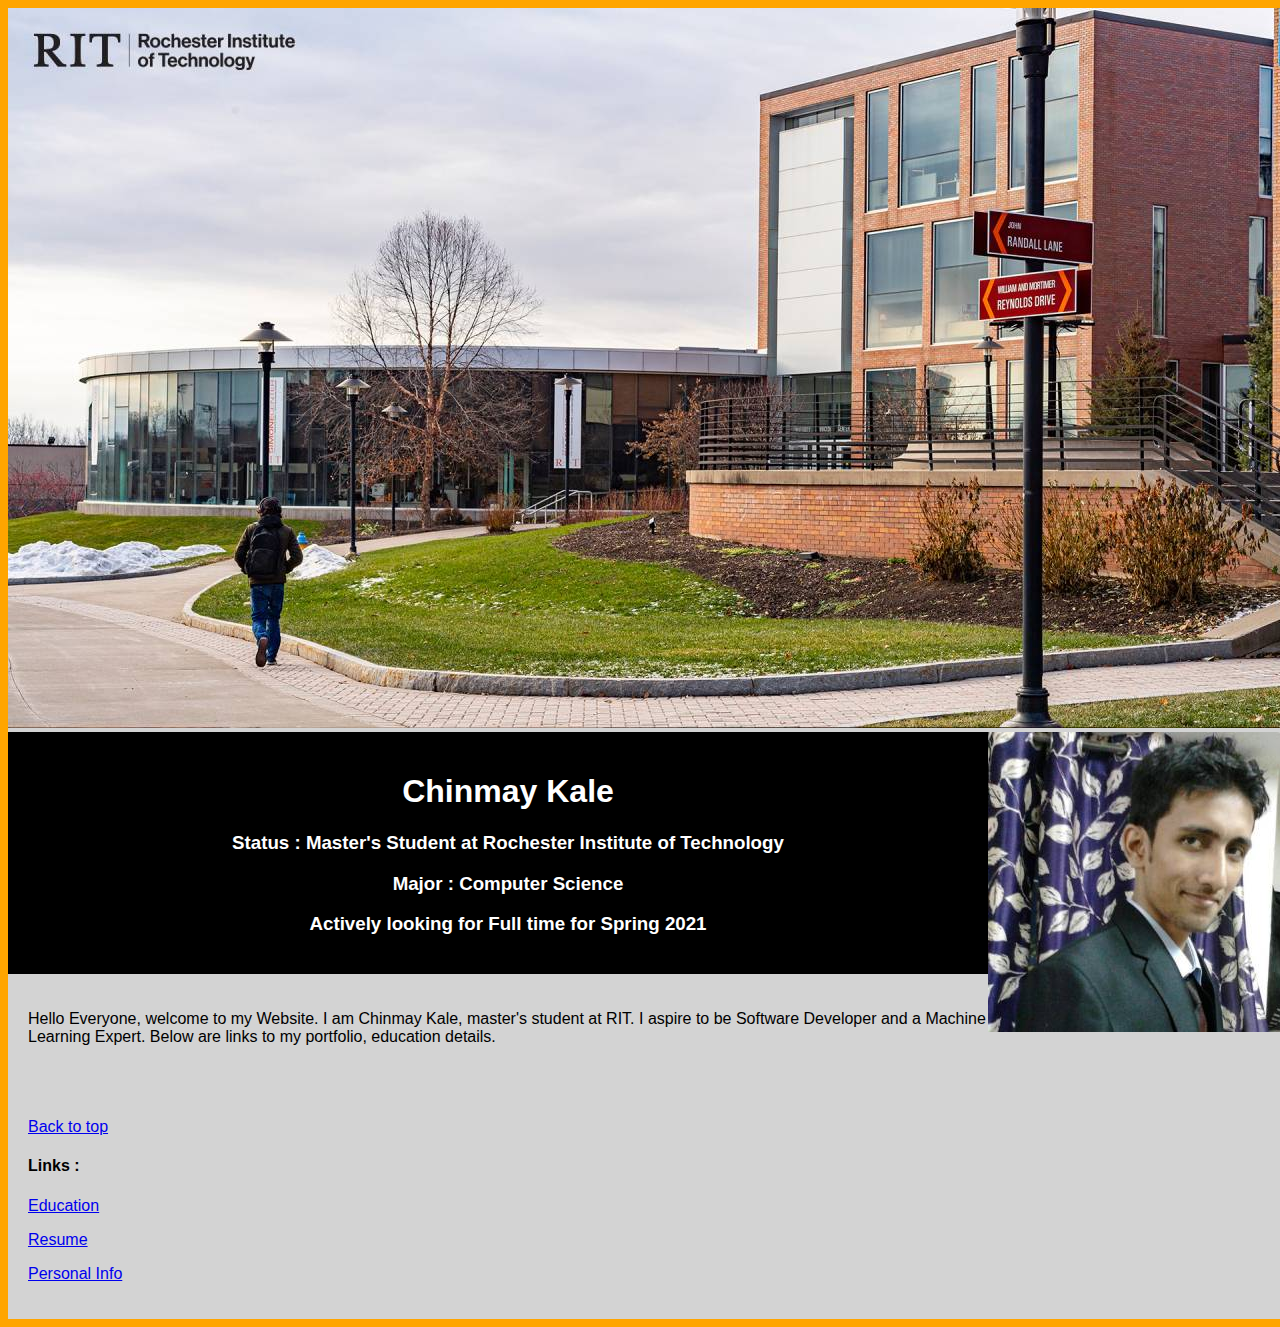
==== index.html @ 5cbf2f86 "Files" ====
<!DOCTYPE html>
<html>
<head>
	<title>Main Page</title>
	<link rel="stylesheet" href="./assets/css/styles.css">
</head>
<body>
	<div class="wrapper">
		<a id="top"></a>
		<div class="front_image">
			<img src="./assets/images/RIT.jpg">
			<img id="prof_pic" src="./assets/images/prof_pic.jpg">
		</div>
		<div class="content">
			<div class="base_content">
				<h1>Chinmay Kale</h1>
				<h3>Status : Master's Student at Rochester Institute of Technology</h3>
				<h3>Major : Computer Science</h3>
				<h3>Actively looking for Full time for Spring 2021</h3>
			</div>
		</div>
		<div class="functional_content">
			<p>Hello Everyone, welcome to my Website. I am Chinmay Kale, master's student at RIT. I aspire to be Software Developer and a Machine Learning Expert. Below are links to my portfolio, education details.</p>
		</div>
		<div class="navigation">
			<p><a href="#top">Back to top</a></p>
			<h4>Links : </h4>
			<p><a href="./webpages/education.html">Education</a></p>
			<p><a href="./webpages/resume.html">Resume</a></p>
			<p><a href="./webpages/personal.html">Personal Info</a></p>
		</div>
	</div>
</body>
</html>
---- assets/css/styles.css ----
body {
	background-color: orange; 
	font-family: arial, Helvetica, sans-serif;
}

.wrapper {
	background-color: lightgray;
	width: 1280px;
	margin-left: auto;
	margin-right: auto;
}

#prof_pic {
	position: relative;
	float: right;
}


.base_content {
	text-align: center;
	background-color: black;
	color: white;
	padding: 20px;
}

.functional_content {
	padding: 20px;
}

h2 {
	text-align: center;
}

.navigation {
	display: inline-block;
	padding: 20px;
}
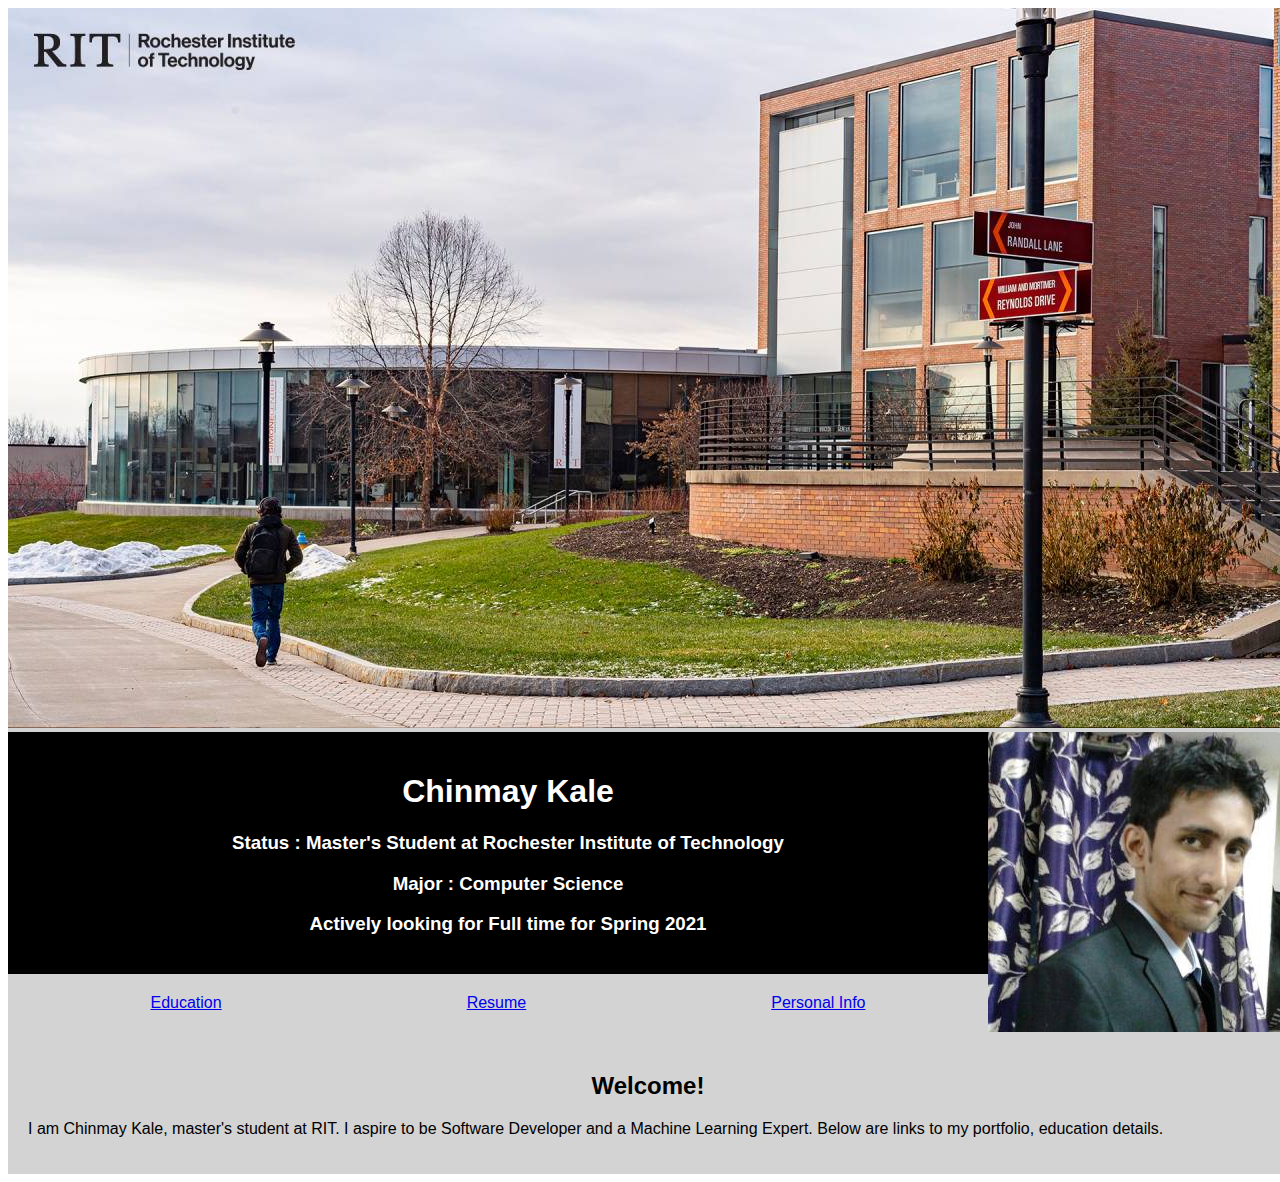
==== commit 3f781ead: "v2" ====
--- a/index.html
+++ b/index.html
@@ -18,16 +18,21 @@
 				<h3>Major : Computer Science</h3>
 				<h3>Actively looking for Full time for Spring 2021</h3>
 			</div>
-		</div>
-		<div class="functional_content">
-			<p>Hello Everyone, welcome to my Website. I am Chinmay Kale, master's student at RIT. I aspire to be Software Developer and a Machine Learning Expert. Below are links to my portfolio, education details.</p>
-		</div>
-		<div class="navigation">
-			<p><a href="#top">Back to top</a></p>
-			<h4>Links : </h4>
-			<p><a href="./webpages/education.html">Education</a></p>
-			<p><a href="./webpages/resume.html">Resume</a></p>
-			<p><a href="./webpages/personal.html">Personal Info</a></p>
+			<nav>
+				
+					<div><a href="./webpages/education.html">Education</a></div>
+					<div><a href="./webpages/resume.html">Resume</a></div>
+					<div><a href="./webpages/personal.html">Personal Info</a></div>
+			</nav>
+			<div class="functional_content">
+				<div class=wc>
+					<h2 id=welcome>
+						Welcome!
+					</h2>
+					<p>I am Chinmay Kale, master's student at RIT. I aspire to be Software Developer and a Machine Learning Expert. Below are links to my portfolio, education details.</p>
+				</div>
+
+			</div>
 		</div>
 	</div>
 </body>
--- a/assets/css/styles.css
+++ b/assets/css/styles.css
@@ -1,5 +1,5 @@
 body {
-	background-color: orange; 
+	background-color: white; 
 	font-family: arial, Helvetica, sans-serif;
 }
 
@@ -34,4 +34,16 @@
 .navigation {
 	display: inline-block;
 	padding: 20px;
+}
+
+
+nav{
+	display: flex;
+	justify-content: space-around;
+	margin: 20px;
+}
+
+
+wc {
+	height: 1000px;
 }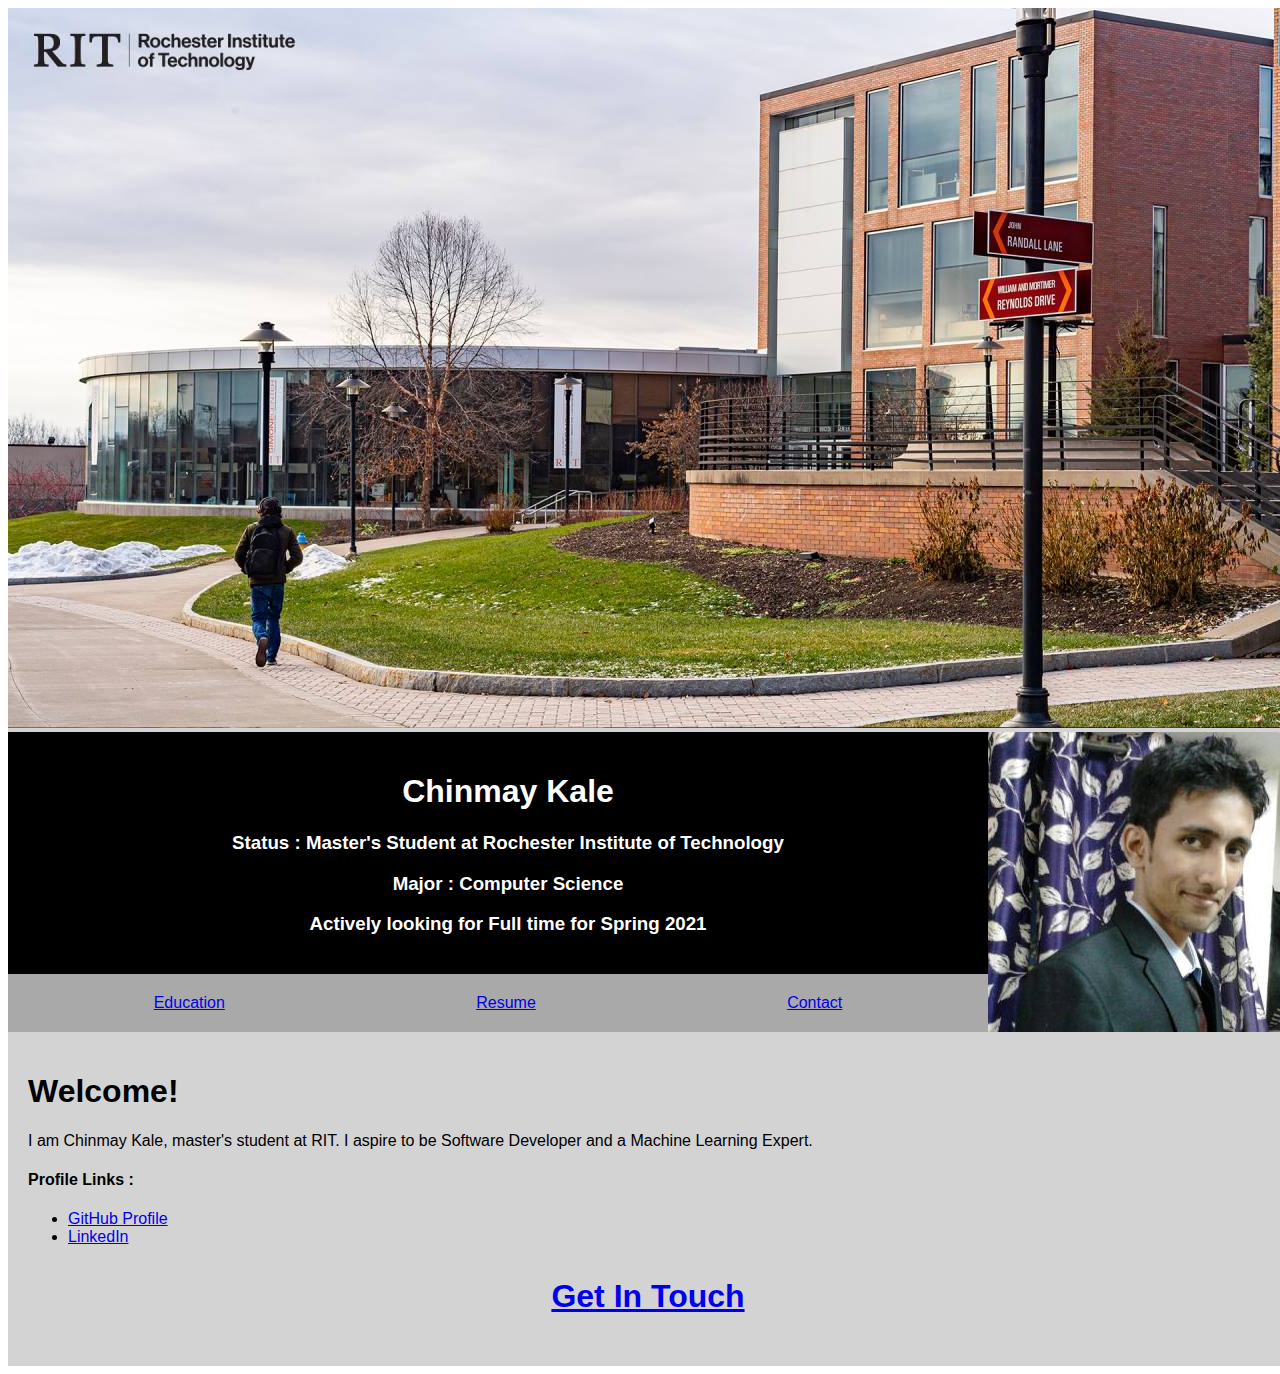
==== commit b3f9cada: "v6" ====
--- a/index.html
+++ b/index.html
@@ -22,14 +22,21 @@
 				
 					<div><a href="./webpages/education.html">Education</a></div>
 					<div><a href="./webpages/resume.html">Resume</a></div>
-					<div><a href="./webpages/personal.html">Personal Info</a></div>
+					<div><a href="./webpages/personal.html">Contact</a></div>
 			</nav>
 			<div class="functional_content">
-				<div class=wc>
-					<h2 id=welcome>
+				<div>
+					<h1>
 						Welcome!
-					</h2>
-					<p>I am Chinmay Kale, master's student at RIT. I aspire to be Software Developer and a Machine Learning Expert. Below are links to my portfolio, education details.</p>
+					</h1>
+					<p>I am Chinmay Kale, master's student at RIT. I aspire to be Software Developer and a Machine Learning Expert.</p>
+					<h4>Profile Links :</h4>
+					<ul>
+						<li><a href="​https://www.linkedin.com/in/chinmay-kale">GitHub Profile</a></li>
+						<li><a href="​https://www.github.com/KaleChinmay">LinkedIn</a></li>
+					</ul>
+
+					<div style="text-align: center;"><h1 style="padding: 10px;"><a href="mailto:kalechinmay1994@gmail.com">Get In Touch</a></h1></div>
 				</div>
 
 			</div>
--- a/assets/css/styles.css
+++ b/assets/css/styles.css
@@ -40,10 +40,12 @@
 nav{
 	display: flex;
 	justify-content: space-around;
-	margin: 20px;
+	padding: 20px;
+	background-color: darkgrey;
 }
 
 
-wc {
-	height: 1000px;
+.motto {
+	width: 1240px;
+	
 }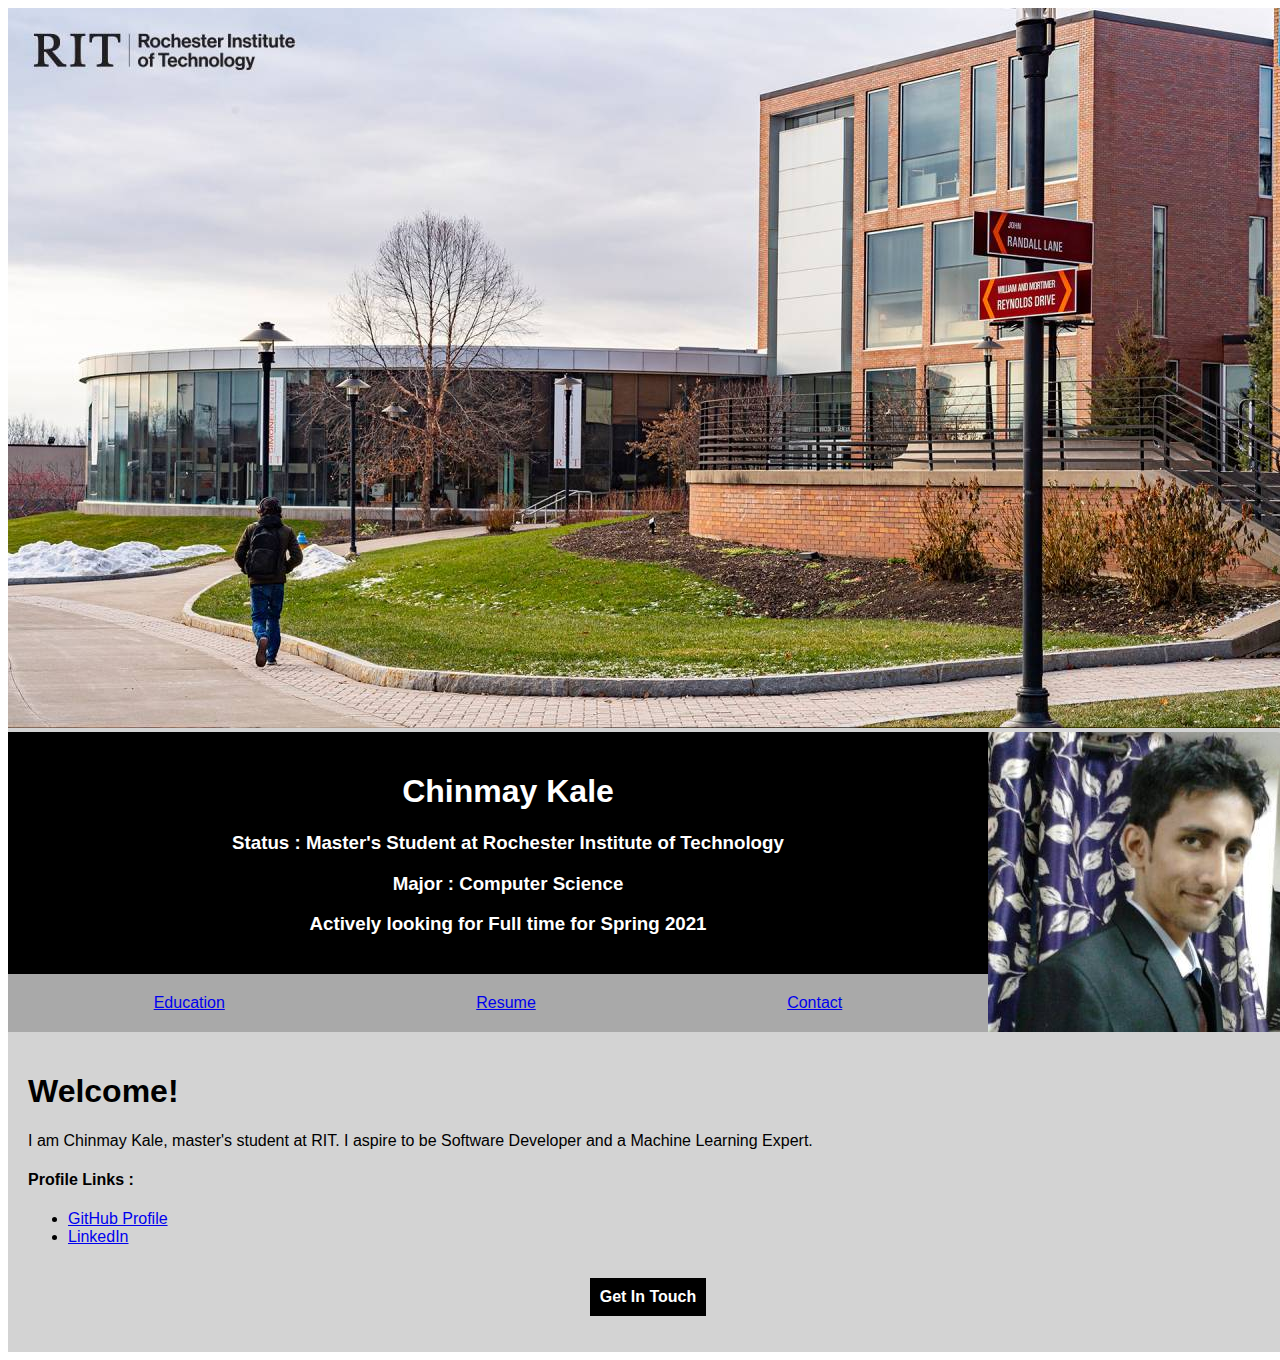
==== commit e87b50ca: "v7" ====
--- a/index.html
+++ b/index.html
@@ -1,5 +1,5 @@
 <!DOCTYPE html>
-<html>
+<html lang="">
 <head>
 	<title>Main Page</title>
 	<link rel="stylesheet" href="./assets/css/styles.css">
@@ -8,8 +8,8 @@
 	<div class="wrapper">
 		<a id="top"></a>
 		<div class="front_image">
-			<img src="./assets/images/RIT.jpg">
-			<img id="prof_pic" src="./assets/images/prof_pic.jpg">
+			<img src="./assets/images/RIT.jpg" alt="">
+			<img id="prof_pic" src="./assets/images/prof_pic.jpg" alt="">
 		</div>
 		<div class="content">
 			<div class="base_content">
@@ -31,12 +31,13 @@
 					</h1>
 					<p>I am Chinmay Kale, master's student at RIT. I aspire to be Software Developer and a Machine Learning Expert.</p>
 					<h4>Profile Links :</h4>
+					
 					<ul>
-						<li><a href="​https://www.linkedin.com/in/chinmay-kale">GitHub Profile</a></li>
-						<li><a href="​https://www.github.com/KaleChinmay">LinkedIn</a></li>
+						<li><a href="https://www.github.com/KaleChinmay/">GitHub Profile</a></li>
+						<li><a href="https://www.linkedin.com/in/chinmay-kale">LinkedIn</a></li>
 					</ul>
 
-					<div style="text-align: center;"><h1 style="padding: 10px;"><a href="mailto:kalechinmay1994@gmail.com">Get In Touch</a></h1></div>
+					<div class="connect" style=""><p class="git" style=""><a href="mailto:kalechinmay1994@gmail.com" style="color: white; font-weight: 900; text-decoration: none;">Get In Touch</a></p></div>
 				</div>
 
 			</div>
--- a/assets/css/styles.css
+++ b/assets/css/styles.css
@@ -48,4 +48,16 @@
 .motto {
 	width: 1240px;
 	
+}
+
+.connect {
+	display: flex;
+	justify-content: center;
+}
+
+.git {
+	padding: 10px; 
+	font-size: 15; 
+	background-color: black;
+	color: white;
 }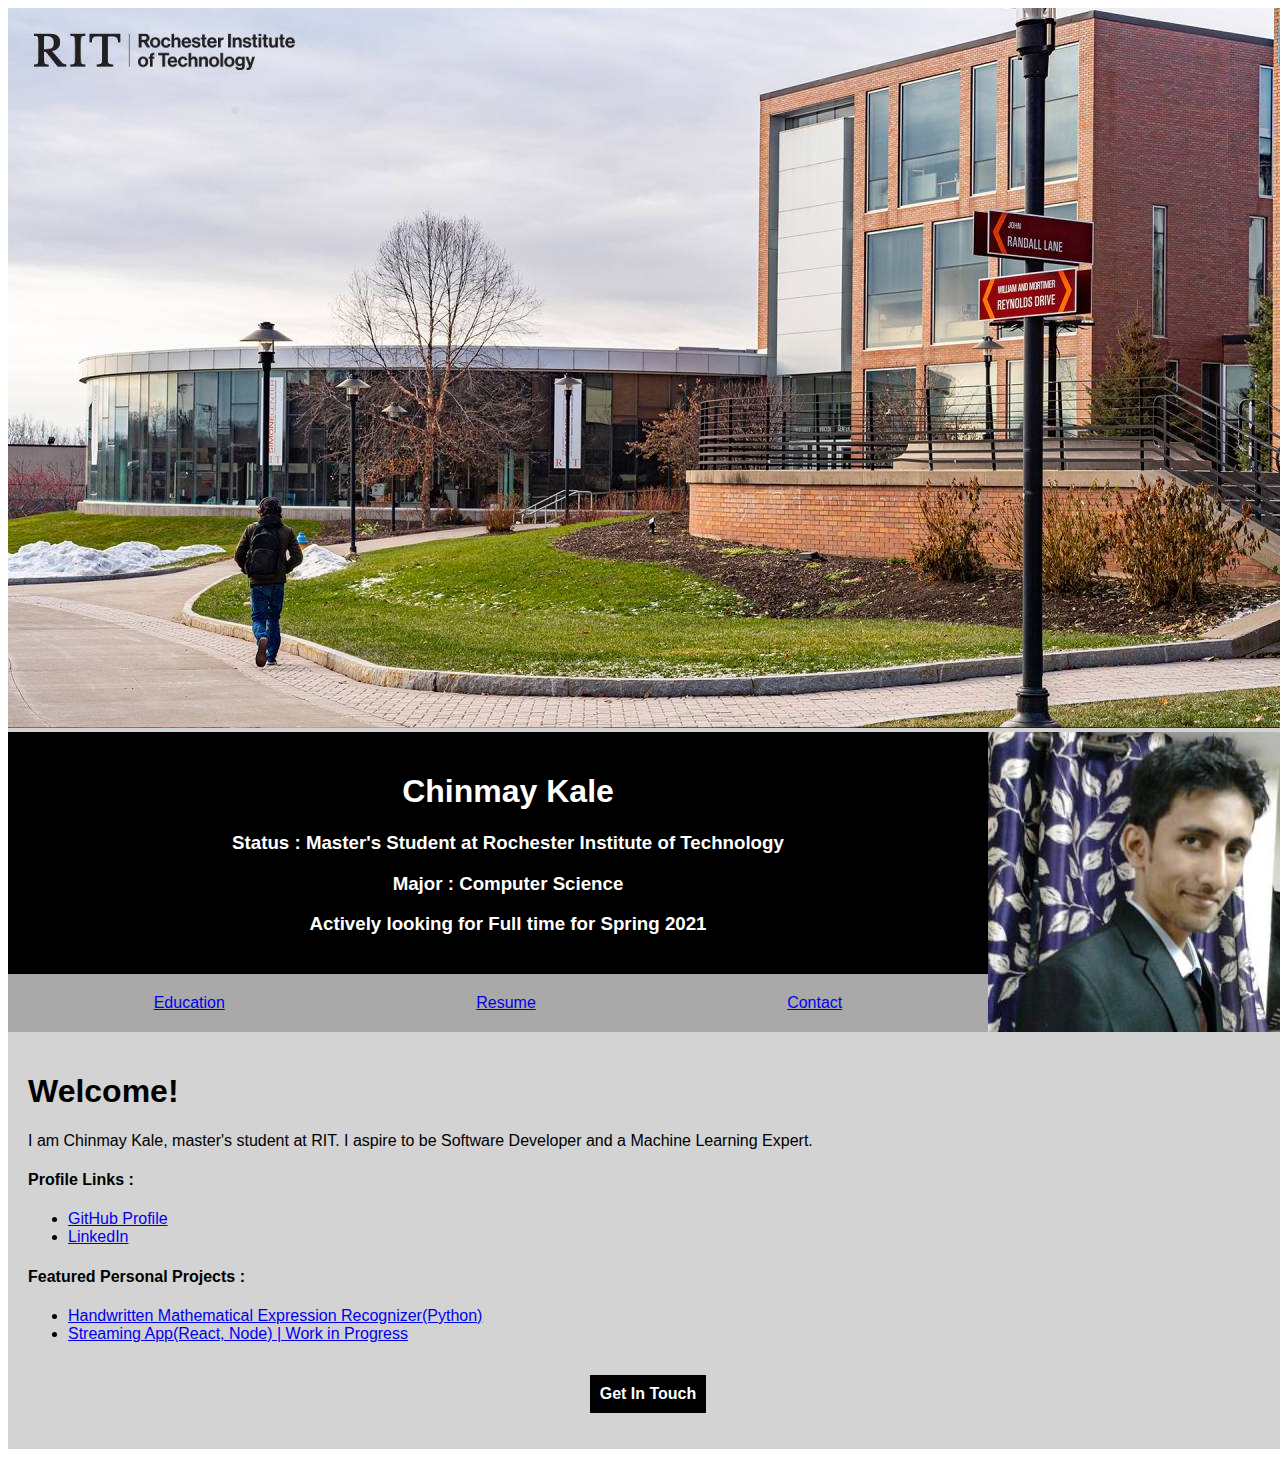
==== commit 3c224514: "v8" ====
--- a/index.html
+++ b/index.html
@@ -36,6 +36,12 @@
 						<li><a href="https://www.github.com/KaleChinmay/">GitHub Profile</a></li>
 						<li><a href="https://www.linkedin.com/in/chinmay-kale">LinkedIn</a></li>
 					</ul>
+					<h4>Featured Personal Projects : </h4>
+					<ul>
+						<li><a href="https://github.com/KaleChinmay/Handwritten_Math_Expression_Recognition">Handwritten Mathematical Expression Recognizer(Python)</a></li>
+						<li><a href="https://github.com/KaleChinmay/StreamingApp/tree/TestRun">Streaming App(React, Node) | Work in Progress</a></li>
+					</ul>
+
 
 					<div class="connect" style=""><p class="git" style=""><a href="mailto:kalechinmay1994@gmail.com" style="color: white; font-weight: 900; text-decoration: none;">Get In Touch</a></p></div>
 				</div>
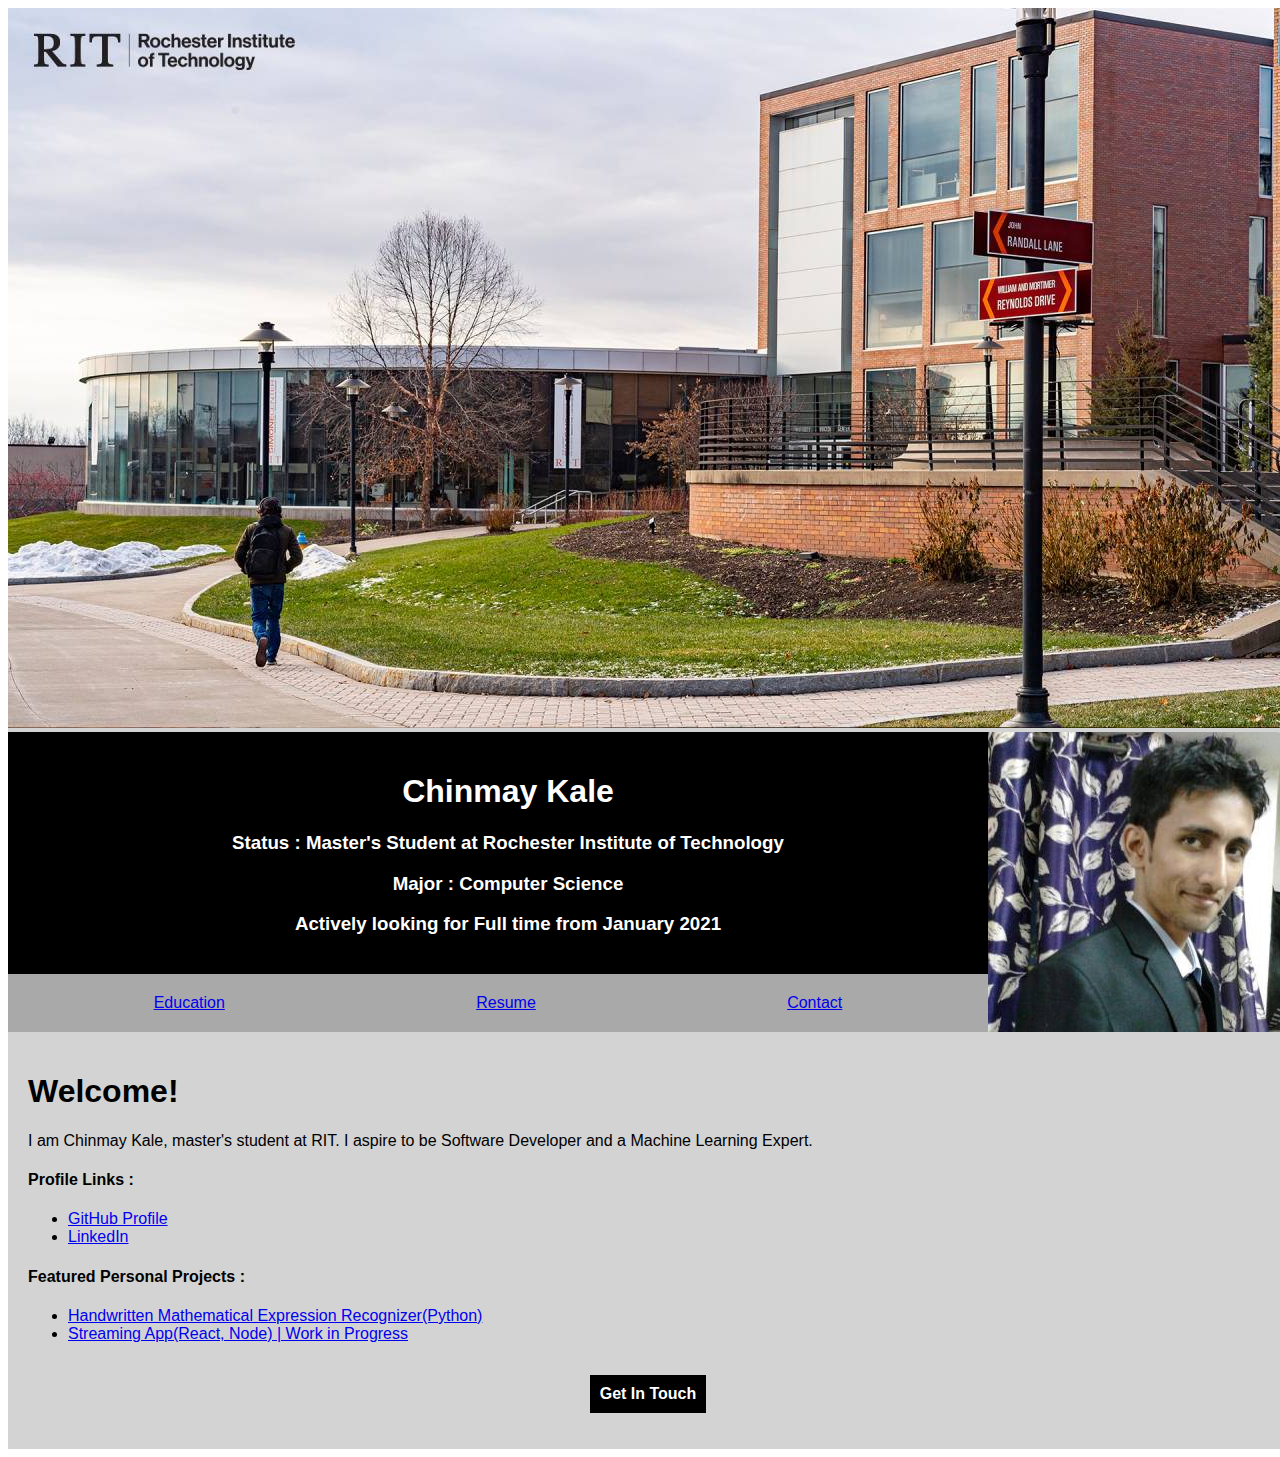
==== commit e90cc7f9: "v9" ====
--- a/index.html
+++ b/index.html
@@ -16,7 +16,7 @@
 				<h1>Chinmay Kale</h1>
 				<h3>Status : Master's Student at Rochester Institute of Technology</h3>
 				<h3>Major : Computer Science</h3>
-				<h3>Actively looking for Full time for Spring 2021</h3>
+				<h3>Actively looking for Full time from January 2021</h3>
 			</div>
 			<nav>
 				
